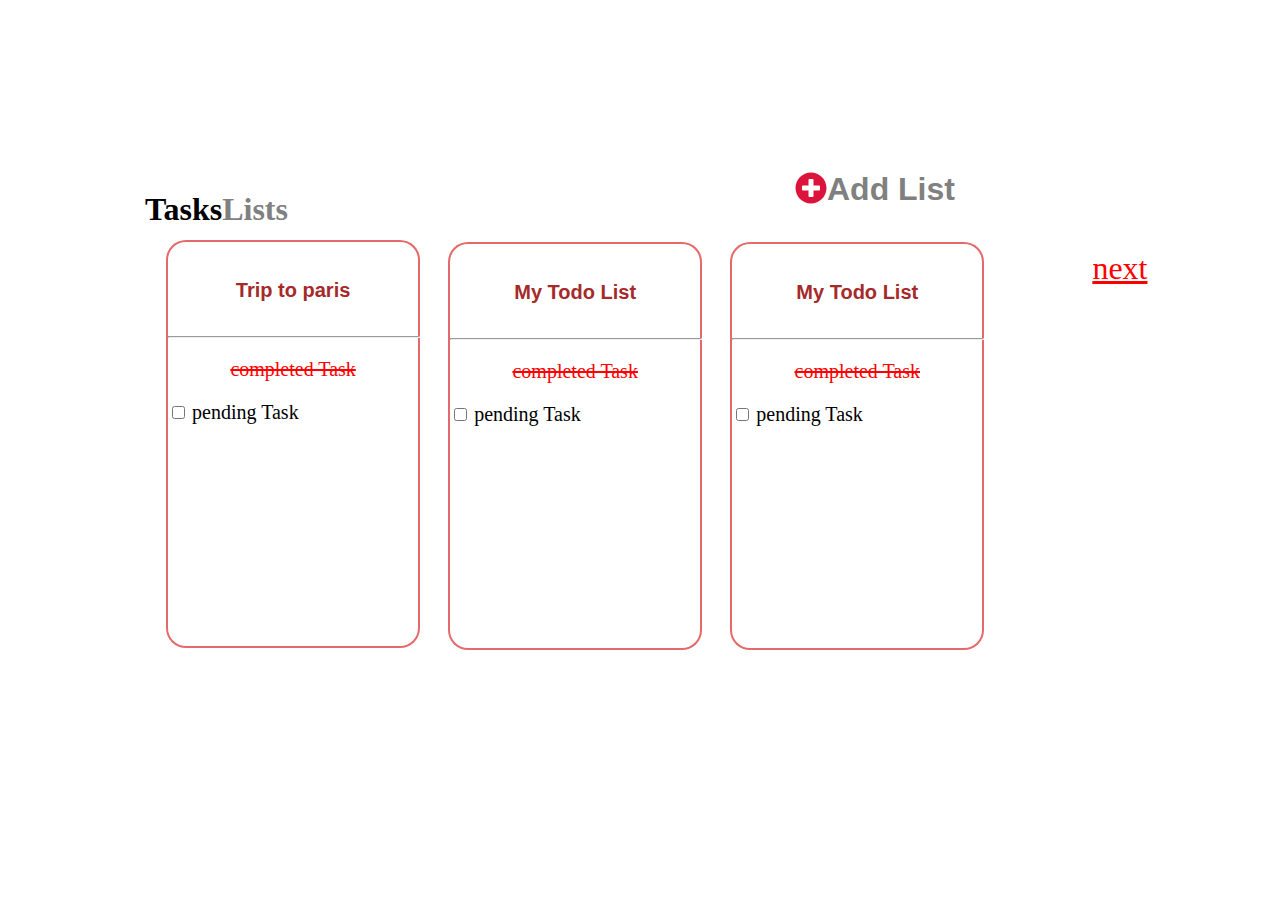
==== index.html @ 2108dbfe "adding 11 file changes" ====
<!DOCTYPE html>
<html lang="en">
<head>
    <meta charset="UTF-8">
    <meta http-equiv="X-UA-Compatible" content="IE=edge">
    <meta name="viewport" content="width=device-width, initial-scale=1.0">
    <title>Document</title>
    <link rel="stylesheet" href="style.css">
    <link rel="stylesheet" href="./all.css">
    <script src="./all.js"></script>
</head>
<body>
    <div class="con">
    <div class="contain">
        <div class="task">
            <h1>Tasks<span class="one">Lists</span></h1></div>
            <div class="icon">
    <h1><i class="fas fa-plus-circle fa-1x"style="color:crimson">
    </i><span class="one"style="font-family: Arial,Helvetica, sans-serif;">Add List</span></h1>
    </div>
    </div>
    <div class="container">
    <div class="box1">
        <h5 style="font-family: Arial, Helvetica, sans-serif;">Trip to paris</h5>
         <hr> 
         <p><strike>completed Task</strike></p>
        <input type="checkbox" name="pending Task"value="pending Task">
        <label for="pending Task">pending Task</label> 
    </div>
    <div class="box2">
        <h5 style="font-family: Arial, Helvetica, sans-serif;">My Todo List</h5>
         <hr> 
         <p><strike>completed Task</strike></p>
        <input type="checkbox"name="pending Task"value="pending Task">
        <label for="pending Task">pending Task</label> 
    </div>
    <div class="box3">
        <h5 style="font-family: Arial, Helvetica, sans-serif;">My Todo List</h5>
         <hr> 
         <p><strike>completed Task</strike></p>
        <input type="checkbox" name="pending Task"value="pending Task">
        <label for="pending Task">pending Task</label> 
    </div>
    <a href="index2.html"style="font-size: xx-large;color: red;">next</a>
    </div>
    </div>
</body>
</html>
---- style.css ----
.contain{
    display: flex;
    justify-content: space-evenly;
    flex-wrap: wrap;
    margin-top: 150px;
    margin-bottom: 0px;
}
.task{
    margin-top: 20px;
   margin-left: -180px;
   margin-right: 190px;
}
.one{
    color:gray;
    
}
.container{
    display:flex;
    justify-content:space-evenly;
    flex-wrap: wrap;
    margin-top: 0px;
    margin-left: 10px;
    margin-right: 50px;
    margin-bottom:120px ;
    width: 90%;
}
.box1{
    border: 2px solid rgb(226, 90, 90, 0.911);
    border-radius:20px ;
    margin-top: -10px;
    margin-bottom: 10px;
    margin-left: 140px;
    margin-right: 10px;
    width: 250px;
    height:400px;
    background-color:white;
    padding-top: 4px;
    padding-bottom:0px;
    color:black;
    justify-content: space-evenly;
}
.box2{
    border: 2px solid rgb(226, 90, 90, 0.911);
    border-radius:20px ;
    margin-top: -8px;
    margin-bottom: 10px;
    margin-left: 10px;
    margin-right: 10px;
    width: 250px;
    height:400px;
    background-color:white;
    padding-top: 4px;
    padding-bottom:0px;
    color:black;
    justify-content: space-evenly;


}
.box3{
    border: 2px solid rgb(226, 90, 90, 0.911);
    border-radius:20px ;
    margin-top: -8px;
    margin-bottom: 10px;
    margin-left: 10px;
    margin-right: 100px;
    width: 250px;
    height:400px;
    background-color:white;
    padding-top: 4px;
    padding-bottom:0px;
    color:black;
    justify-content: space-evenly;
    

}
h5{
     color: brown;
     text-align: center;
     font-size: 20px;
     
}
p{
    text-align: center;
    font-size: 20px;
    color: red;
}
label{
    font-size: normal;
    font-size: 20px;
}
hr{
    width: 250px;
}
input{
    color: black;
}
@media(max-width:600px){
p{
    display: none;
}
label{
    display: none;
}
hr{
    display: none;
}
input{
    display: none;
}

.contain{
    width: 80%;
} 
.container{
    width: 80%;
}   
.task{
    margin-top: 0px;
     margin-left: 40px;
}
.icon{
    margin-top: -80px;
    margin-left: 120px;
     margin-right: -80px; 
}
.div1{
    border: none;
}
.div2{
    display: none;
}
.div3{
    display: none;
}
.box1{
    width: 110%;
    height: 20vw;
    margin-top: 30px;
    margin-right: -60px;
     margin-left: -10px; 
}
.box2{
    width: 110%;
    height: 20vw;
    margin-top: 30px;
    margin-left: 10px;
    margin-right: -40px;
}
.box3{
    width: 110%;
    height: 20vw;
    margin-top: 30px;
    margin-left: 10px;
    margin-right: -40px;
}

}
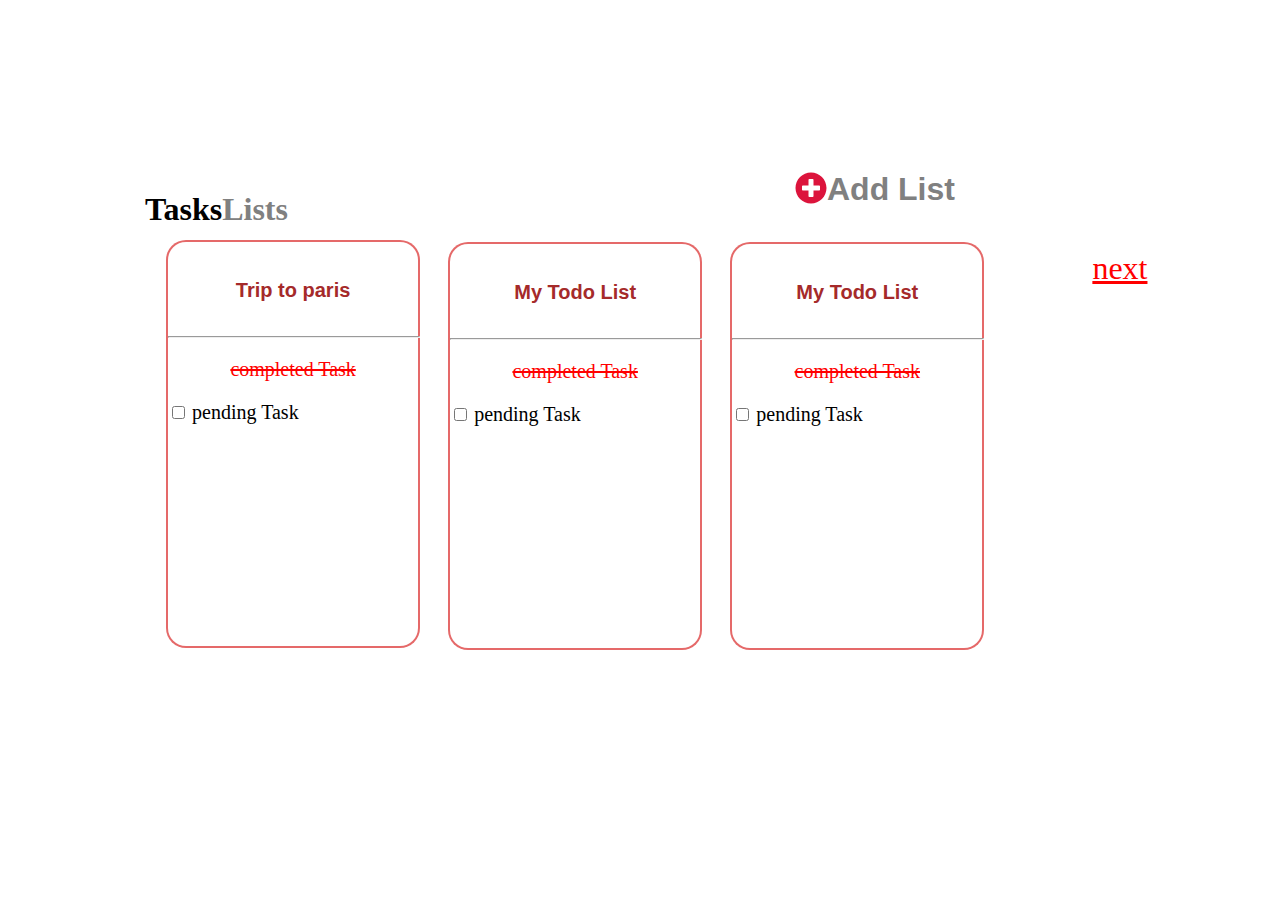
==== commit 6df27554: "adding four  file changes" ====
--- a/index.html
+++ b/index.html
@@ -13,10 +13,10 @@
     <div class="con">
     <div class="contain">
         <div class="task">
-            <h1>Tasks<span class="one">Lists</span></h1></div>
+            <a href="./index.html" style="text-decoration: none;color:black;"><h1>Tasks<span class="one">Lists</span></h1></a></div>
             <div class="icon">
-    <h1><i class="fas fa-plus-circle fa-1x"style="color:crimson">
-    </i><span class="one"style="font-family: Arial,Helvetica, sans-serif;">Add List</span></h1>
+    <h1><a href="./index.html" style="text-decoration: none;"><i class="fas fa-plus-circle fa-1x"style="color:crimson">
+    </i></a><a href="./index.html" style="text-decoration: none;"><span class="one"style="font-family: Arial,Helvetica, sans-serif;">Add List</span></a></h1>
     </div>
     </div>
     <div class="container">
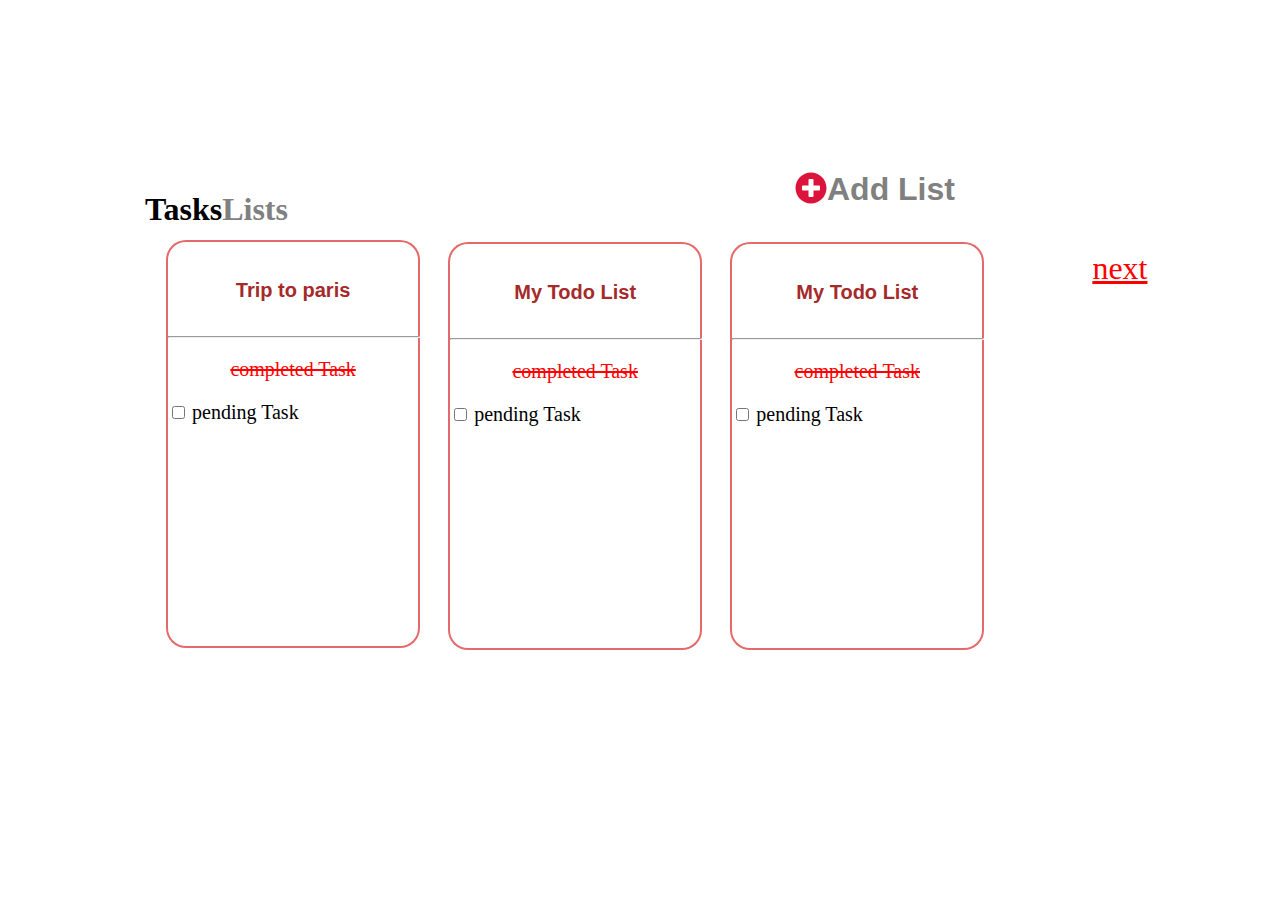
==== commit 252fa3fe: "adding four file changes" ====
--- a/index.html
+++ b/index.html
@@ -13,10 +13,10 @@
     <div class="con">
     <div class="contain">
         <div class="task">
-            <a href="./index.html" style="text-decoration: none;color:black;"><h1>Tasks<span class="one">Lists</span></h1></a></div>
+            <a href="./index2.html" style="text-decoration: none;color:black;"><h1>Tasks<span class="one">Lists</span></h1></a></div>
             <div class="icon">
-    <h1><a href="./index.html" style="text-decoration: none;"><i class="fas fa-plus-circle fa-1x"style="color:crimson">
-    </i></a><a href="./index.html" style="text-decoration: none;"><span class="one"style="font-family: Arial,Helvetica, sans-serif;">Add List</span></a></h1>
+    <h1><a href="./index2.html" style="text-decoration: none;"><i class="fas fa-plus-circle fa-1x"style="color:crimson">
+    </i></a><a href="./index2.html" style="text-decoration: none;"><span class="one"style="font-family: Arial,Helvetica, sans-serif;">Add List</span></a></h1>
     </div>
     </div>
     <div class="container">
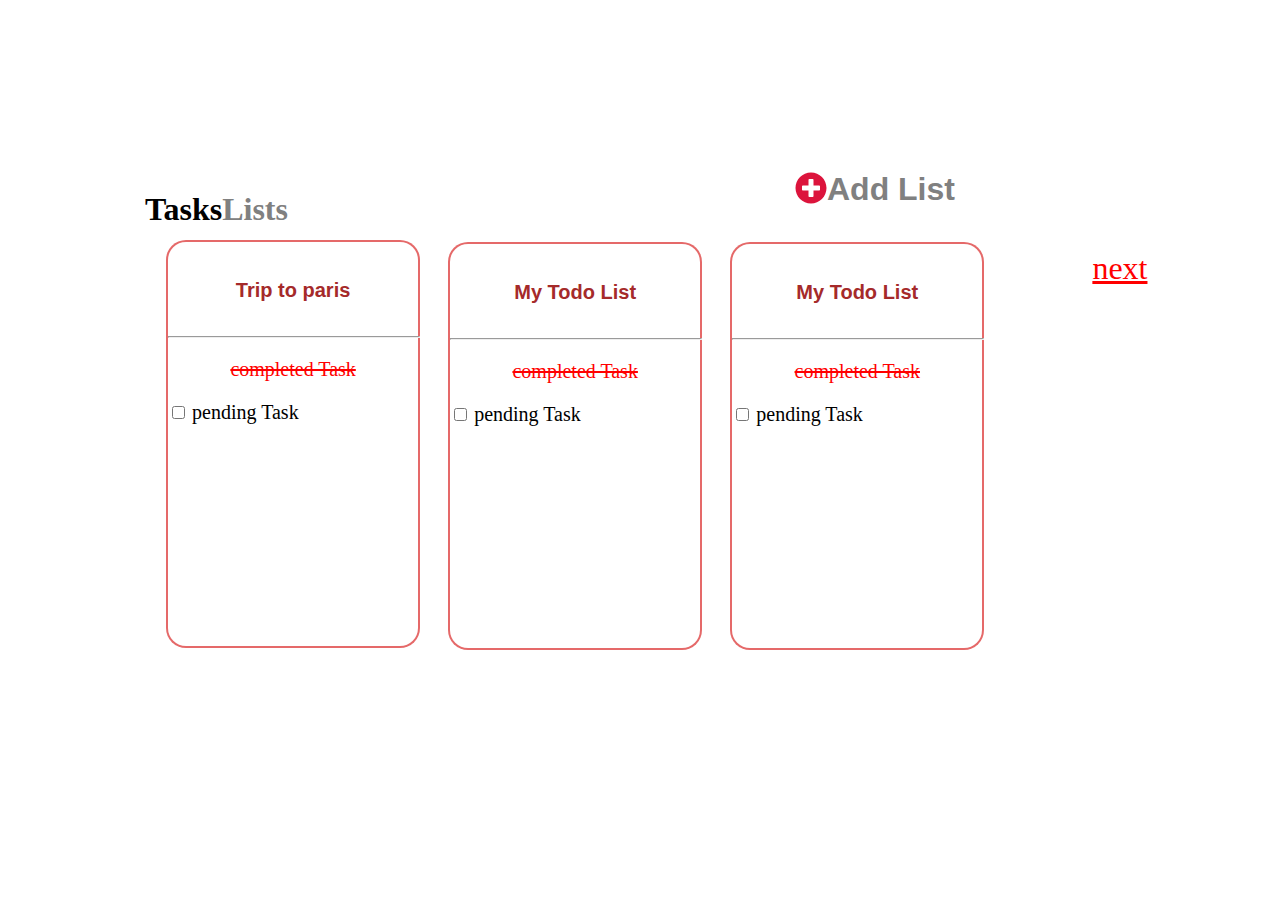
==== commit bc48aec7: "adding some changes" ====
--- a/index.html
+++ b/index.html
@@ -15,13 +15,13 @@
         <div class="task">
             <a href="./index2.html" style="text-decoration: none;color:black;"><h1>Tasks<span class="one">Lists</span></h1></a></div>
             <div class="icon">
-    <h1><a href="./index2.html" style="text-decoration: none;"><i class="fas fa-plus-circle fa-1x"style="color:crimson">
-    </i></a><a href="./index2.html" style="text-decoration: none;"><span class="one"style="font-family: Arial,Helvetica, sans-serif;">Add List</span></a></h1>
+    <h1><a href="./index3.html" style="text-decoration: none;"><i class="fas fa-plus-circle fa-1x"style="color:crimson">
+    </i></a><a href="./index3.html" style="text-decoration: none;"><span class="one"style="font-family: Arial,Helvetica, sans-serif;">Add List</span></a></h1>
     </div>
     </div>
     <div class="container">
     <div class="box1">
-        <h5 style="font-family: Arial, Helvetica, sans-serif;">Trip to paris</h5>
+        <a href="./index2.html" style="text-decoration: none;"><h5 style="font-family: Arial, Helvetica, sans-serif;">Trip to paris</h5></a>
          <hr> 
          <p><strike>completed Task</strike></p>
         <input type="checkbox" name="pending Task"value="pending Task">
